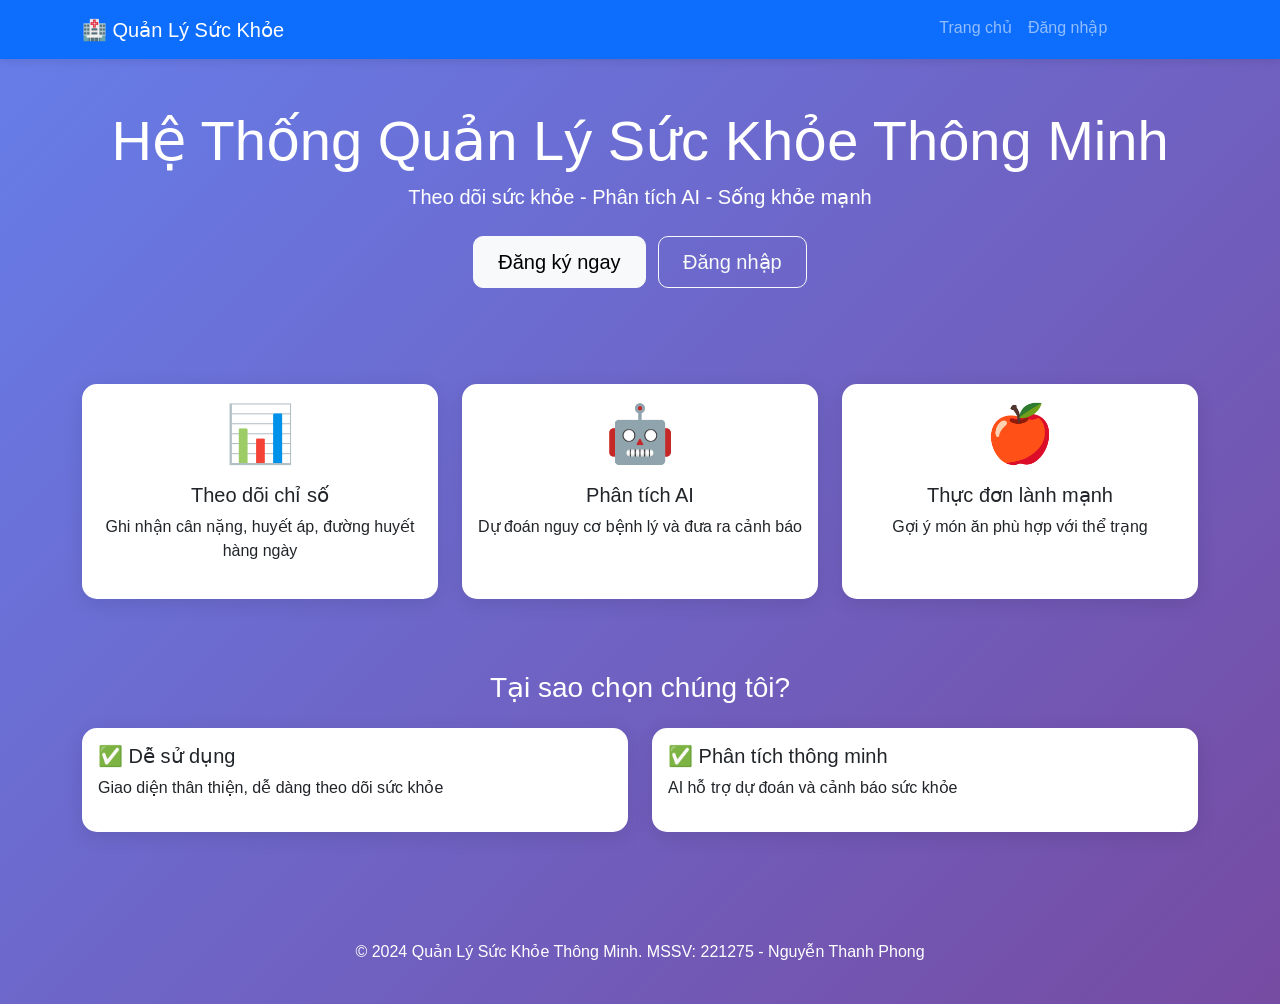
==== frontend/index.html @ 6065c8fb "Initial commit" ====
<!DOCTYPE html>
<html lang="vi">
<head>
    <meta charset="UTF-8">
    <meta name="viewport" content="width=device-width, initial-scale=1.0">
    <title>Quản Lý Sức Khỏe Thông Minh</title>
    <link href="https://cdn.jsdelivr.net/npm/bootstrap@5.3.0/dist/css/bootstrap.min.css" rel="stylesheet">
    <link rel="stylesheet" href="css/style.css">
</head>
<body>
    <nav class="navbar navbar-expand-lg navbar-dark bg-primary">
        <div class="container">
            <a class="navbar-brand" href="index.html">🏥 Quản Lý Sức Khỏe</a>
            <button class="navbar-toggler" type="button" data-bs-toggle="collapse" data-bs-target="#navbarNav">
                <span class="navbar-toggler-icon"></span>
            </button>
            <div class="collapse navbar-collapse" id="navbarNav">
                <ul class="navbar-nav ms-auto">
                    <li class="nav-item"><a class="nav-link" href="index.html">Trang chủ</a></li>
                    <li class="nav-item"><a class="nav-link" href="pages/login.html">Đăng nhập</a></li>
                    <li class="nav-item"><a class="nav-link btn btn-light text-primary ms-2" href="pages/register.html">Đăng ký</a></li>
                </ul>
            </div>
        </div>
    </nav>

    <div class="container mt-5">
        <div class="row">
            <div class="col-md-12 text-center mb-5">
                <h1 class="display-4 text-white">Hệ Thống Quản Lý Sức Khỏe Thông Minh</h1>
                <p class="lead text-white">Theo dõi sức khỏe - Phân tích AI - Sống khỏe mạnh</p>
                <div class="mt-4">
                    <a href="pages/register.html" class="btn btn-light btn-lg me-2">Đăng ký ngay</a>
                    <a href="pages/login.html" class="btn btn-outline-light btn-lg">Đăng nhập</a>
                </div>
            </div>
        </div>

        <div class="row mt-5">
            <div class="col-md-4 mb-4">
                <div class="card h-100">
                    <div class="card-body text-center">
                        <div class="display-4 mb-3">📊</div>
                        <h5 class="card-title">Theo dõi chỉ số</h5>
                        <p class="card-text">Ghi nhận cân nặng, huyết áp, đường huyết hàng ngày</p>
                    </div>
                </div>
            </div>
            <div class="col-md-4 mb-4">
                <div class="card h-100">
                    <div class="card-body text-center">
                        <div class="display-4 mb-3">🤖</div>
                        <h5 class="card-title">Phân tích AI</h5>
                        <p class="card-text">Dự đoán nguy cơ bệnh lý và đưa ra cảnh báo</p>
                    </div>
                </div>
            </div>
            <div class="col-md-4 mb-4">
                <div class="card h-100">
                    <div class="card-body text-center">
                        <div class="display-4 mb-3">🍎</div>
                        <h5 class="card-title">Thực đơn lành mạnh</h5>
                        <p class="card-text">Gợi ý món ăn phù hợp với thể trạng</p>
                    </div>
                </div>
            </div>
        </div>

        <div class="row mt-5">
            <div class="col-md-12 text-center">
                <h3 class="text-white mb-4">Tại sao chọn chúng tôi?</h3>
            </div>
            <div class="col-md-6 mb-3">
                <div class="card">
                    <div class="card-body">
                        <h5>✅ Dễ sử dụng</h5>
                        <p>Giao diện thân thiện, dễ dàng theo dõi sức khỏe</p>
                    </div>
                </div>
            </div>
            <div class="col-md-6 mb-3">
                <div class="card">
                    <div class="card-body">
                        <h5>✅ Phân tích thông minh</h5>
                        <p>AI hỗ trợ dự đoán và cảnh báo sức khỏe</p>
                    </div>
                </div>
            </div>
        </div>
    </div>

    <footer class="text-center text-white mt-5 py-4">
        <p>&copy; 2024 Quản Lý Sức Khỏe Thông Minh. MSSV: 221275 - Nguyễn Thanh Phong</p>
    </footer>

    <script src="https://cdn.jsdelivr.net/npm/bootstrap@5.3.0/dist/js/bootstrap.bundle.min.js"></script>
</body>
</html>
---- frontend/css/style.css ----
:root {
    --primary-color: #0d6efd;
    --secondary-color: #6c757d;
    --success-color: #198754;
    --danger-color: #dc3545;
    --warning-color: #ffc107;
    --info-color: #0dcaf0;
}

body {
    font-family: 'Segoe UI', Tahoma, Geneva, Verdana, sans-serif;
    background: linear-gradient(135deg, #667eea 0%, #764ba2 100%);
    min-height: 100vh;
}

.navbar {
    box-shadow: 0 2px 10px rgba(0,0,0,0.1);
}

.card {
    margin-bottom: 20px;
    border: none;
    border-radius: 15px;
    box-shadow: 0 5px 20px rgba(0,0,0,0.1);
    transition: all 0.3s ease;
}

.card:hover {
    transform: translateY(-5px);
    box-shadow: 0 8px 25px rgba(0,0,0,0.15);
}

.card-header {
    border-radius: 15px 15px 0 0 !important;
    padding: 1.5rem;
    font-weight: 600;
}

.list-group-item {
    border: none;
    border-left: 3px solid transparent;
    transition: all 0.3s ease;
    cursor: pointer;
}

.list-group-item:hover {
    background-color: #f8f9fa;
    border-left-color: var(--primary-color);
    padding-left: 1.5rem;
}

.list-group-item.active {
    background-color: var(--primary-color);
    border-left-color: var(--primary-color);
    font-weight: 600;
}

.btn {
    border-radius: 10px;
    padding: 0.6rem 1.5rem;
    font-weight: 500;
    transition: all 0.3s ease;
}

.btn:hover {
    transform: translateY(-2px);
    box-shadow: 0 5px 15px rgba(0,0,0,0.2);
}

.form-control, .form-select {
    border-radius: 10px;
    border: 2px solid #e0e0e0;
    padding: 0.75rem;
    transition: all 0.3s ease;
}

.form-control:focus, .form-select:focus {
    border-color: var(--primary-color);
    box-shadow: 0 0 0 0.2rem rgba(13, 110, 253, 0.25);
}

.table {
    border-radius: 10px;
    overflow: hidden;
}

.table thead th {
    background-color: var(--primary-color);
    color: white;
    font-weight: 600;
    border: none;
}

.table-striped tbody tr:nth-of-type(odd) {
    background-color: rgba(0,0,0,0.02);
}

.alert {
    border-radius: 10px;
    border: none;
    box-shadow: 0 2px 10px rgba(0,0,0,0.1);
}

.badge {
    padding: 0.5rem 1rem;
    border-radius: 20px;
    font-weight: 500;
}

/* Chart container */
.chart-container {
    position: relative;
    height: 300px;
    margin: 20px 0;
}

/* Loading animation */
.loading {
    display: inline-block;
    width: 20px;
    height: 20px;
    border: 3px solid rgba(255,255,255,.3);
    border-radius: 50%;
    border-top-color: #fff;
    animation: spin 1s ease-in-out infinite;
}

@keyframes spin {
    to { transform: rotate(360deg); }
}

/* Responsive */
@media (max-width: 768px) {
    .card {
        margin-bottom: 15px;
    }
    
    .list-group {
        margin-bottom: 20px;
    }
}

/* Custom scrollbar */
::-webkit-scrollbar {
    width: 10px;
}

::-webkit-scrollbar-track {
    background: #f1f1f1;
}

::-webkit-scrollbar-thumb {
    background: var(--primary-color);
    border-radius: 5px;
}

::-webkit-scrollbar-thumb:hover {
    background: #0a58ca;
}

/* Animation for cards */
@keyframes fadeIn {
    from {
        opacity: 0;
        transform: translateY(20px);
    }
    to {
        opacity: 1;
        transform: translateY(0);
    }
}

.card {
    animation: fadeIn 0.5s ease-out;
}

/* Stats cards */
.stat-card {
    background: linear-gradient(135deg, #667eea 0%, #764ba2 100%);
    color: white;
    padding: 2rem;
    border-radius: 15px;
    margin-bottom: 20px;
}

.stat-card h3 {
    font-size: 2.5rem;
    font-weight: bold;
    margin: 0;
}

.stat-card p {
    margin: 0;
    opacity: 0.9;
}
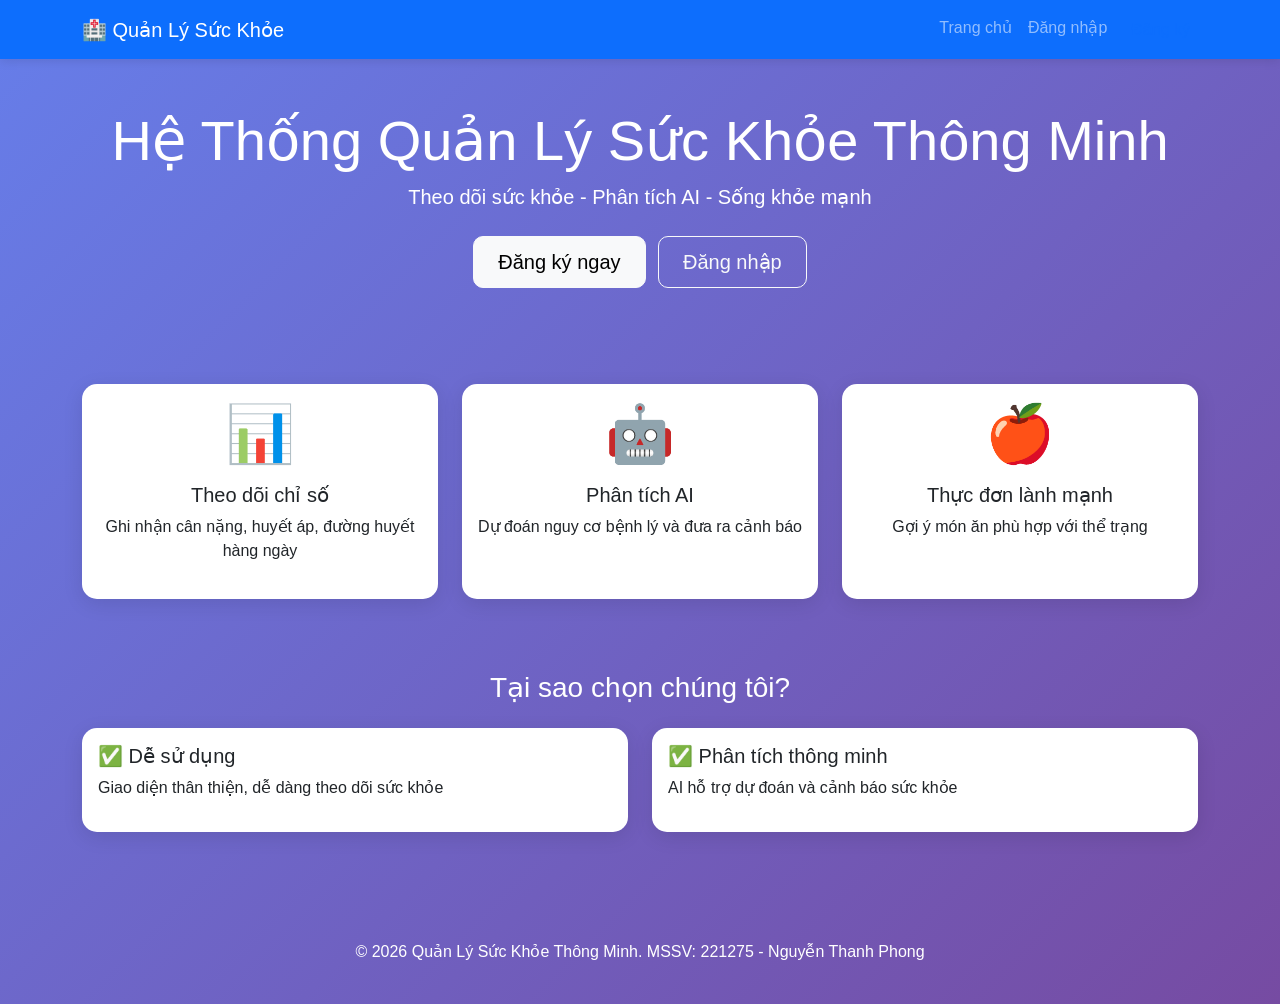
==== commit b6f2d027: "Initial commit" ====
--- a/frontend/index.html
+++ b/frontend/index.html
@@ -90,7 +90,7 @@
     </div>
 
     <footer class="text-center text-white mt-5 py-4">
-        <p>&copy; 2024 Quản Lý Sức Khỏe Thông Minh. MSSV: 221275 - Nguyễn Thanh Phong</p>
+        <p>&copy; 2026 Quản Lý Sức Khỏe Thông Minh. MSSV: 221275 - Nguyễn Thanh Phong</p>
     </footer>
 
     <script src="https://cdn.jsdelivr.net/npm/bootstrap@5.3.0/dist/js/bootstrap.bundle.min.js"></script>
